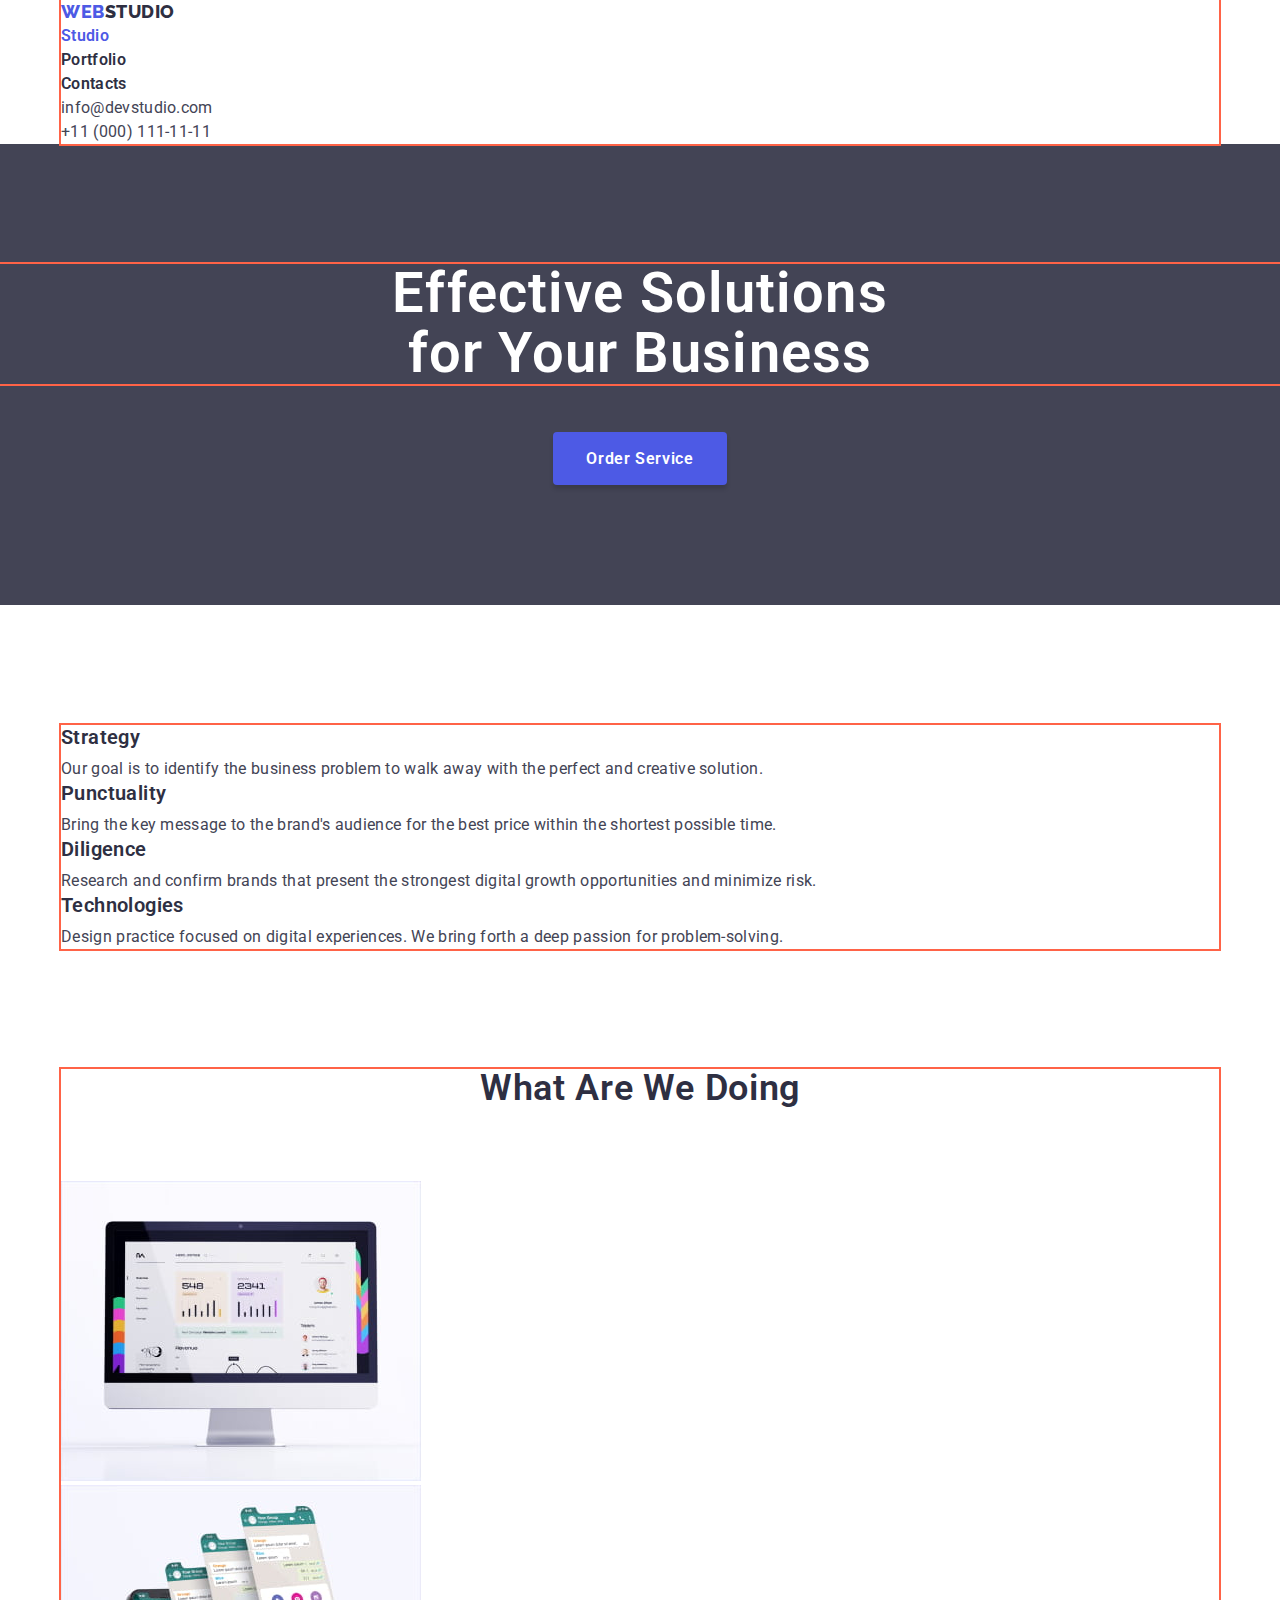
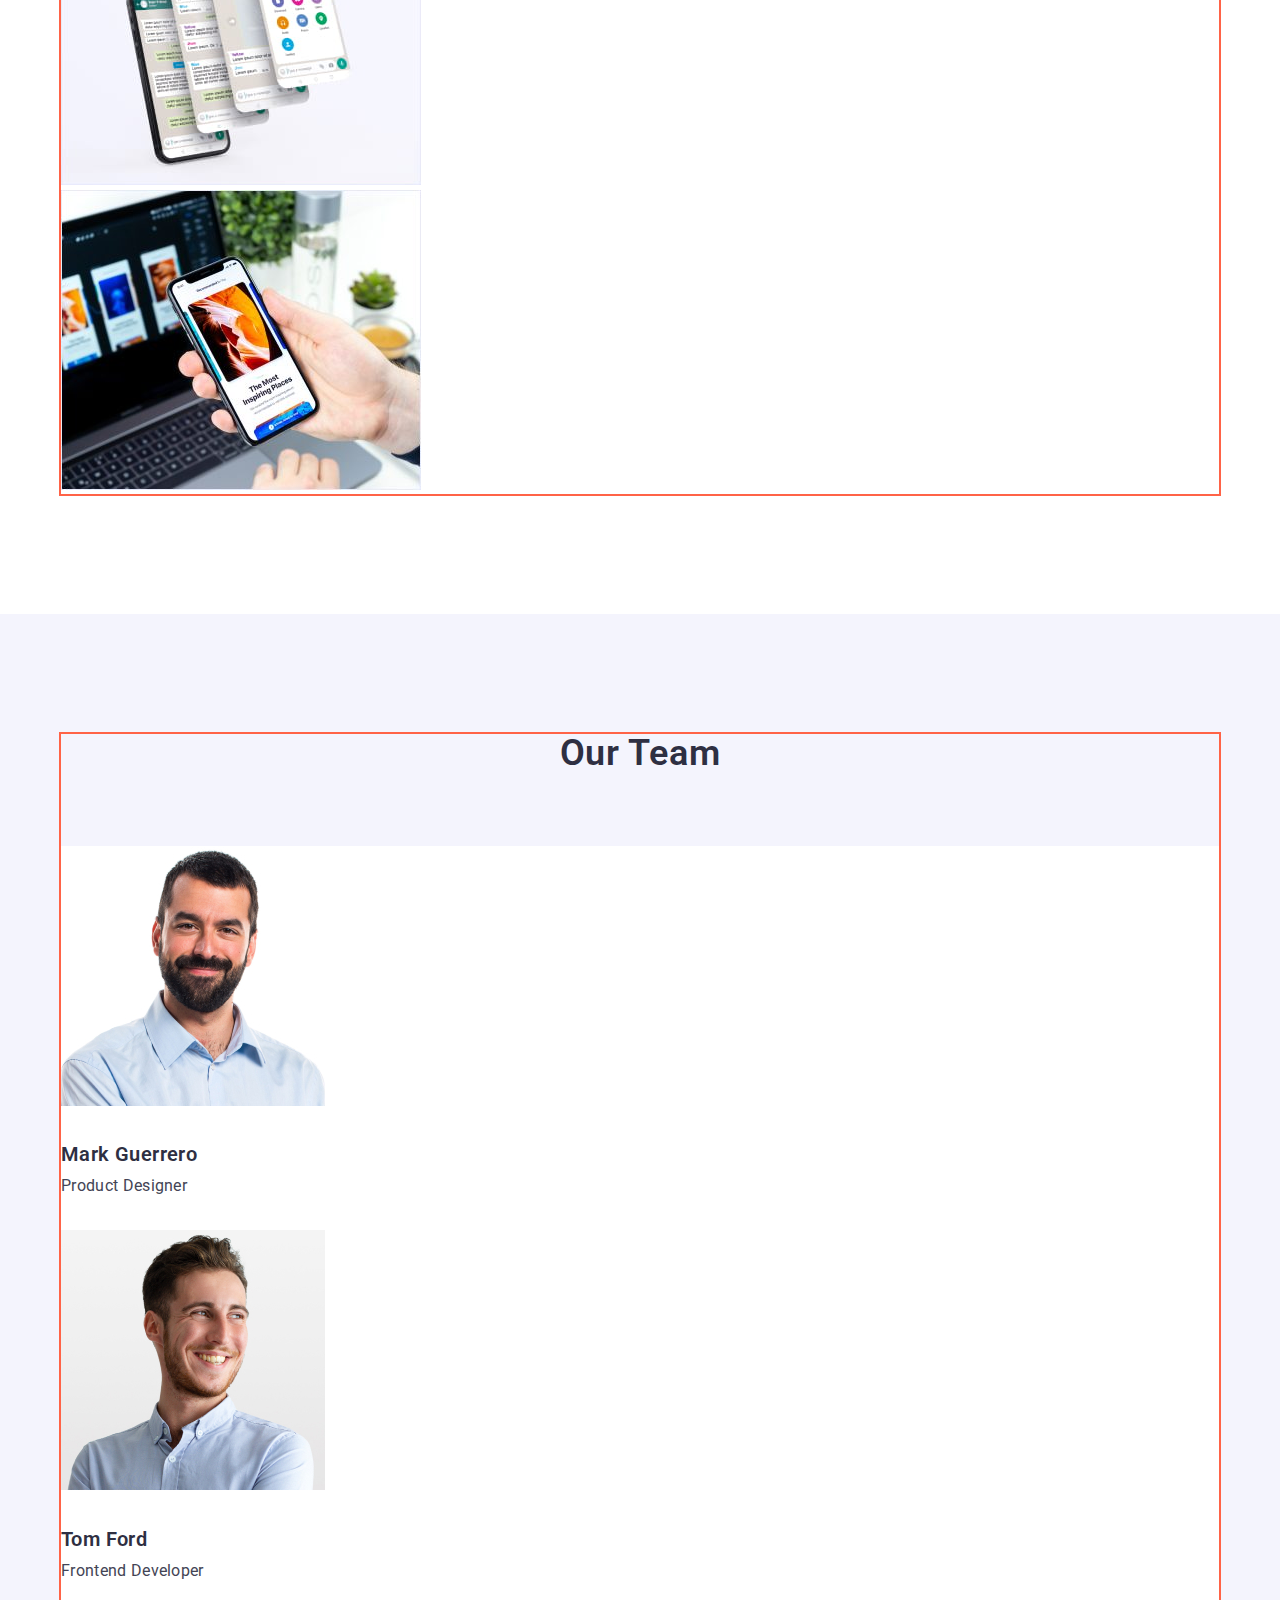
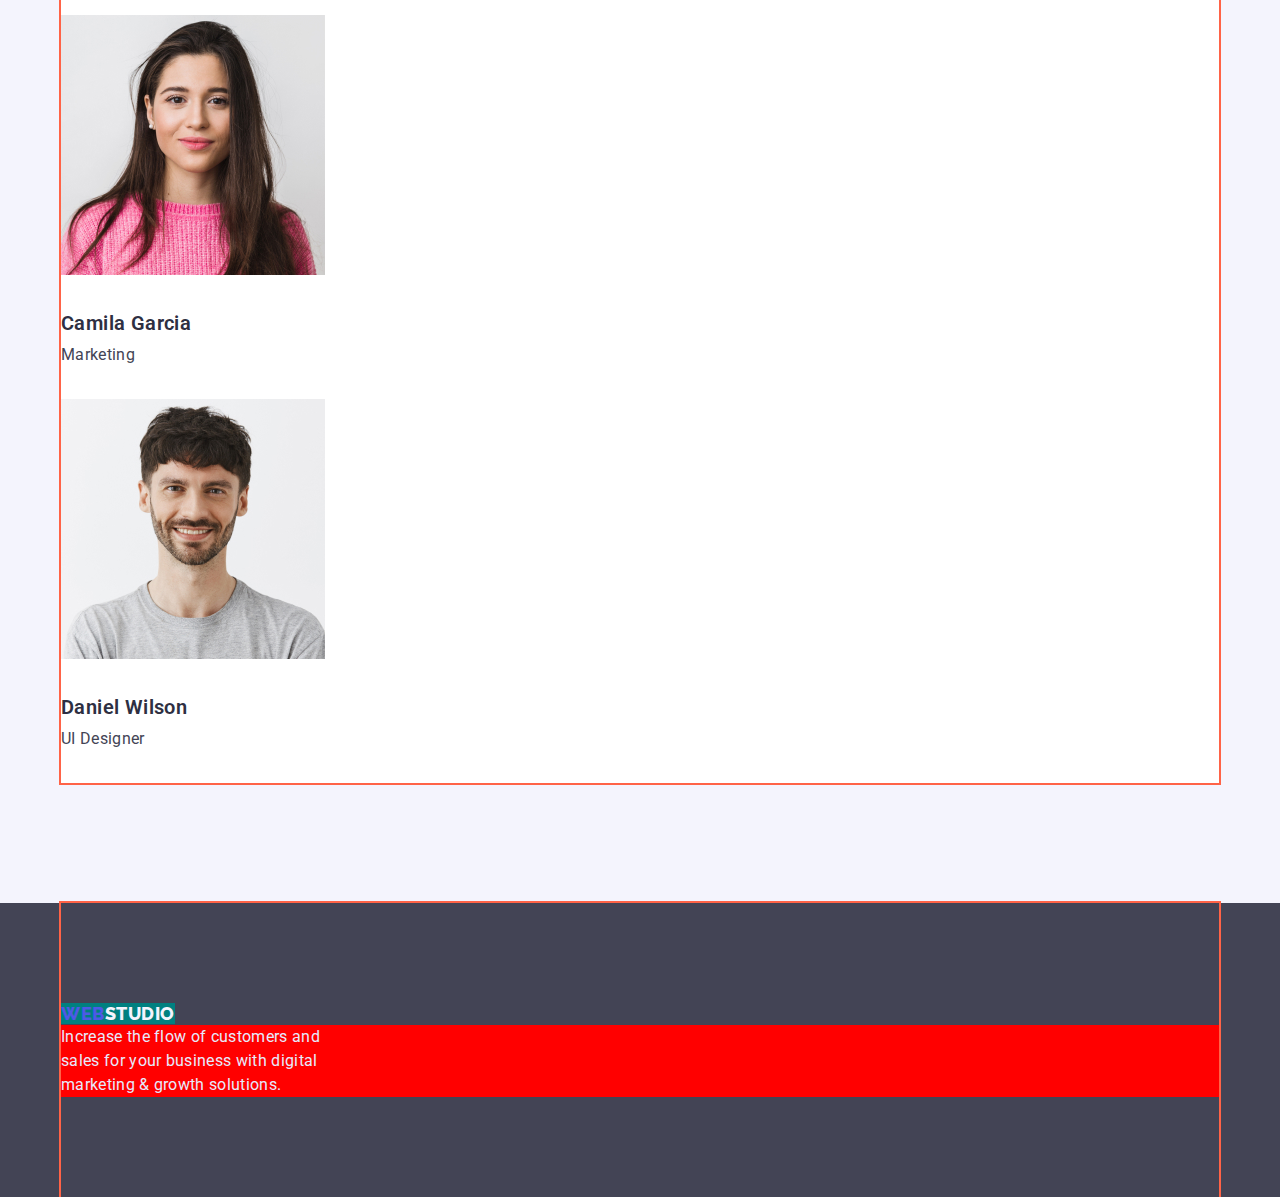
==== index.html @ d98c6a62 "Додавання блокової моделі" ====
<!DOCTYPE html>
<html lang="en">
<head>
    <meta charset="UTF-8">
    <meta http-equiv="X-UA-Compatible" content="IE=edge">
    <meta name="viewport" content="width=device-width, initial-scale=1.0">
    <title>Web Studio</title>
    <link rel="preconnect" href="https://fonts.googleapis.com">
    <link rel="preconnect" href="https://fonts.gstatic.com" crossorigin>
    <link href="https://fonts.googleapis.com/css2?family=Raleway:wght@700&family=Roboto:wght@400;500;700;900&display=swap" rel="stylesheet">
    <link rel="stylesheet" href="https://cdnjs.cloudflare.com/ajax/libs/modern-normalize/1.1.0/modern-normalize.min.css">
    <link rel="stylesheet" href="./css/styles.css">
</head>
<body>
    <header class="header">
        <div class="container">
            <nav>
                <a class="logo" href="./index.html"> <span class="logo-color">WEB</span>STUDIO</a>
                <ul class="site-nav list">
                    <li><a class="link link-nav" href="./index.html">Studio</a></li>
                    <li><a class="link" href="./portfolio.html">Portfolio</a></li>
                    <li><a class="link" href="#">Contacts</a></li>
                </ul>
            </nav>
            <ul class="contacts list">
                <li><a class="contacts-link link" href="mailto:info@devstudio.com">info@devstudio.com</a></li>
                <li><a class="contacts-link link" href="tel:+11(000)111-11-11">+11 (000) 111-11-11</a></li>
            </ul>
        </div>
        
    </header>

    <main>
        <!-- Hero -->
        <section class="hero section">
            <h1 class="hero-title">Effective Solutions <br> for Your Business</h1>
            <button class="button" type="button">Order Service</button>
        </section>

        <!-- Section 1 -->
        <section class="skills section">
            <div class="container">
                <h2 class="visually-hidden">Skills</h2>
                <ul class="list">
                    <li>
                        <h3 class="skills-subtitle subtitle">Strategy</h3>
                        <p class="text">Our goal is to identify the business
                            problem to walk away with the perfect and creative solution. 
                        </p>
                    </li>
                    <li>
                        <h3 class="skills-subtitle subtitle">Punctuality</h3>
                        <p class="text">Bring the key message to the brand's audience for the best price within the shortest 
                            possible time.
                        </p>
                    </li>
                    <li>
                        <h3 class="skills-subtitle subtitle">Diligence</h3>
                        <p class="text">Research and confirm brands that present the strongest digital growth opportunities and minimize 
                            risk.
                        </p>
                    </li>
                    <li>
                        <h3 class="skills-subtitle subtitle">Technologies</h3>
                        <p class="text">Design practice focused on digital experiences. We bring forth a deep passion for 
                            problem-solving.
                        </p>
                    </li>
                </ul>
            </div>

        </section>

        <!-- Section 2 -->
        <section class="section">
            <div class="container">
                <h2 class="title">What are we doing</h2>
                <ul class="list">
                    <li><a href="#"><img src="./images/computer.jpg" alt="Computer" width="360" height="300"></a></li>
                    <li><a href="#"><img src="./images/worktable.jpg" alt="Worktables" width="360" height="300"></a></li>
                    <li><a href="#"><img src="./images/backgrounds.jpg" alt="Backgrounds" width="360" height="300"></a></li>
                </ul>
            </div>

        </section>

        <!-- Section3 -->
        <section class="team section">
            <div class="container">
                <h2 class="title">Our team</h2>
                <ul class="list">
                    <li  class="team-item">
                        <img class="foto" src="./images/mark.jpg" alt="Mark Guerrero" width="264" height="260">
                            <h3 class="subtitle">Mark Guerrero</h3>
                            <p class="text">Product Designer</p>
                        
                    </li>
                    <li class="team-item">
                        <img class="foto" src="./images/tom.jpg" alt="Tom Ford" width="264" height="260">
                            <h3 class="subtitle">Tom Ford</h3>
                            <p class="text">Frontend Developer</p>
                    </li>
                    <li class="team-item">
                        <img class="foto" src="./images/camila.jpg" alt="Camila Garcia" width="264" height="260">
                            <h3 class="subtitle">Camila Garcia</h3>
                            <p class="text">Marketing</p>
                    </li>
                    <li class="team-item">
                        <img class="foto" src="./images/daniel.jpg" alt="Daniel Wilson" width="264" height="260">
                            <h3 class="subtitle">Daniel Wilson</h3>
                            <p class="text">UI Designer</p>
                    </li>
                </ul>
            </div>
        </section>
    </main>

    <footer class="footer">
        <div class="container">
            <a class="logo" href="./index.html"> <span class="logo-color">Web</span>Studio </a>
            <p class="text">Increase the flow of customers and <br> 
                sales for your business with digital <br> 
                marketing & growth solutions.</p>
        </div>
    </footer>

    
</body>
</html>
---- css/styles.css ----
:root {
    --primary-brand:#4D5AE5;
    --text-color: #434455;
    --title-color: #2E2F42;
    --accent-color:#E7E9FC;
    --lightbg-color:#F4F4FD;
    --bkg-color: #FFFFFF;
    --heavybg-color: #434455;
}

body {
    font-family: "Roboto", sans-serif;
    color: var(--text-color);
    background-color: var(--bkg-color);
}
.title {
    font-weight: 600;
    font-size: 36px;
    line-height: 1.11;
    text-align: center;
    letter-spacing: 0.02em;
    text-transform: capitalize;
    color: var(--title-color);
    margin-bottom: 72px;
}
.subtitle {
    font-weight: 600;
    font-size: 20px;
    line-height: 1.2;
    letter-spacing: 0.02em;
    color: var(--title-color)
}
.list {
    list-style: none;
    margin: 0;
    padding: 0;
}
.link {
    color: var(--title-color);
    text-decoration: none;
}
.visually-hidden {
    position: absolute;
    width: 1px;
    height: 1px;
    margin: -1px;
    border: 0;
    padding: 0;
    white-space: nowrap;
    clip-path: inset(100%);
    clip: rect(0 0 0 0);
    overflow: hidden;
  }
  h1,
  h2,
  h3,
  h4,
  h5,
  h6,
  p {
    margin-top: 0;
    margin-bottom: 0;
  }
  .container {
    margin-left: auto;
    margin-right: auto;
    width: 1158px;
    outline: 2px solid tomato;
  }
  .section {
    padding-top: 120px;
    padding-bottom: 120px;
  }
/* Logo */
.header {
    margin-top: 0;
    margin-bottom: 0;
}
.logo {
    text-decoration: none;
    font-family: "Raleway", sans-serif;
    font-weight: 800;
    font-size: 18px;
    line-height: 1.33;
    align-items: center;
    letter-spacing: 0.03em;
    text-transform: uppercase;
    color: var(--title-color);
}
.logo-color  {
    color: var(--primary-brand)
}
/* Navigation */
.site-nav {
    font-weight: 600;
    font-size: 16px;
    line-height: 1.5;
    letter-spacing: 0.02em;
    color: var(--title-color)
}
.link:hover,
.link:focus {
    color:var(--primary-brand);
}
.link-nav {
    color:var(--primary-brand);
}

/* Contacts */
.contacts-link {
    font-weight: 400;
    font-size: 16px;
    line-height: 1.5;
    letter-spacing: 0.02em;
    color: var(--text-color);
}
.contacts-link:hover {
    color:var(--primary-brand);
}
/* Hero */
.hero {
    background-color: var(--heavybg-color);
    text-align: center;
}
.hero-title{
    font-weight: 600;
    font-size: 56px;
    line-height: 1.07;
    letter-spacing: 0.02em;
    color: var(--bkg-color);
    margin-bottom: 48px;
    outline: 2px solid tomato;
}
.button{
    display: inline-block;
    border: 1px solid transparent;
    min-width: 170px;
    padding: 16px 32px;
    font-weight: 600;
    font-size: 16px;
    line-height: 1.19;
    align-items: center;
    letter-spacing: 0.04em;
    color: var(--bkg-color);
    background-color: var(--primary-brand);
    box-shadow: 0px 4px 4px rgba(0, 0, 0, 0.15);
    border-radius: 4px;
    cursor: pointer;
}
/* Section 1 */
.text {
    font-weight: 400;
    font-size: 16px;
    line-height: 1.5;
    letter-spacing: 0.02em;
}
/* Section 2 */
.skills.section {
    padding-bottom: 0;
}
.subtitle {
    margin-bottom: 8px;
}

/* Section 3 */
.foto {
    margin-bottom: 32px;
}
.team {
    background-color: var(--lightbg-color);
}
.team-item {
    background-color: var(--bkg-color);
}
.team-item p {
    padding-bottom: 32px;
}
/* Footer */
.footer {
    background-color: var(--heavybg-color);
}
.footer .logo {
    line-height: 1.17;
    color: var(--lightbg-color);
    margin-bottom: 16px;
    background-color: teal;
}
.footer .text {
    color: var(--accent-color);
    background-color: red;
    /* margin-top: 16px; */
}
.footer .container {
    padding-top: 100px;
    padding-bottom: 100px;
}

/* Portfolio */
.portfolio {
    padding-top: 96px;
    padding-bottom: 120px;
}
.buttons {
    margin-bottom: 72px;
}
.category {
    padding-bottom: 32px;
}
.btn {
    display: inline-block;
    border: 1px solid transparent;
    min-width: 69px;
    padding: 8px 16px;
    border: 1px solid #E7E9FC;
    border-radius: 4px;
    font-family: 'Roboto';
    font-style: normal;
    font-weight: 600;
    font-size: 16px;
    line-height: 1.5;
    align-items: center;
    text-align: center;
    letter-spacing: 0.04em;
    color: var(--primary-brand);
    background-color: var(--accent-color);
    cursor: pointer;
}
.current {
    color: var(--bkg-color);
    background-color: var(--primary-brand);
    border-color: transparent;
}
.btn:hover,
.btn:focus {
    font-family: 'Roboto';
    font-style: normal;
    font-weight: 600;
    font-size: 16px;
    line-height: 1.5;
    align-items: center;
    text-align: center;
    letter-spacing: 0.04em;
    color: var(--bkg-color);
    background-color: var(--primary-brand);
}
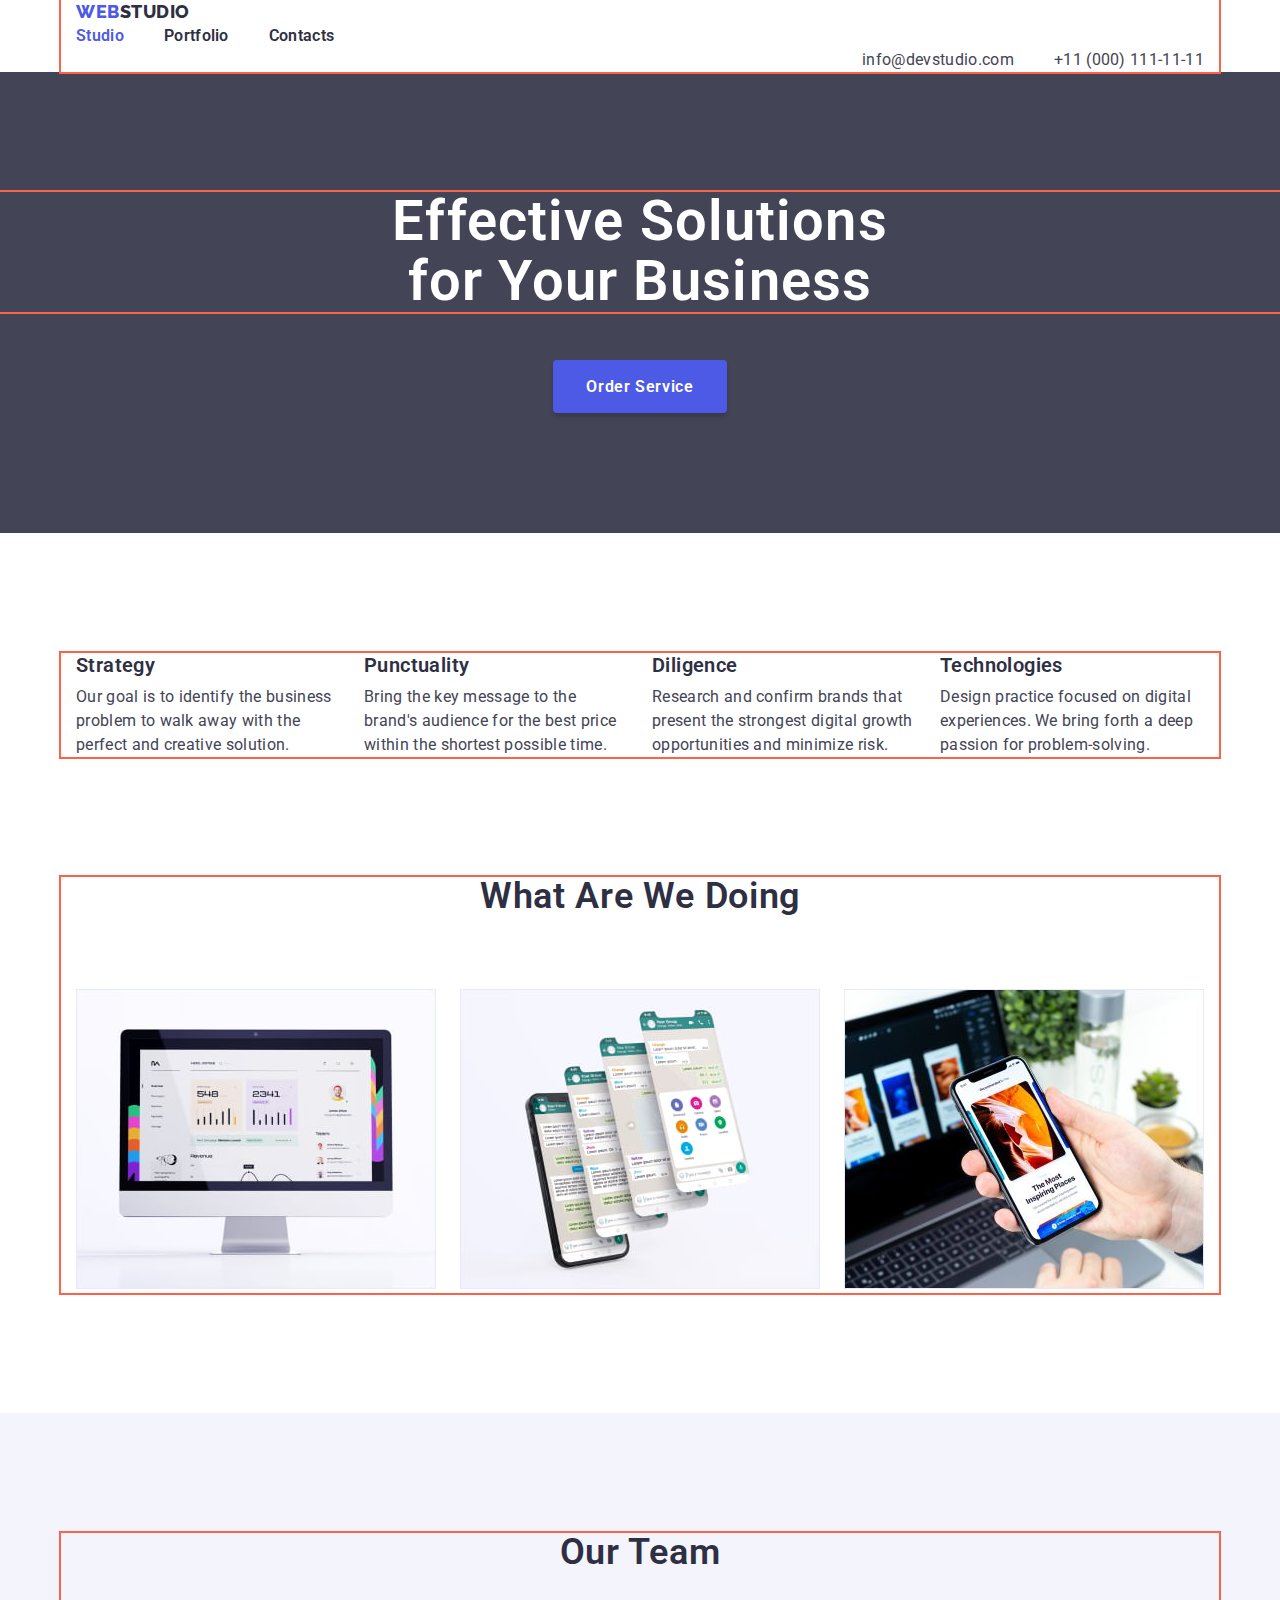
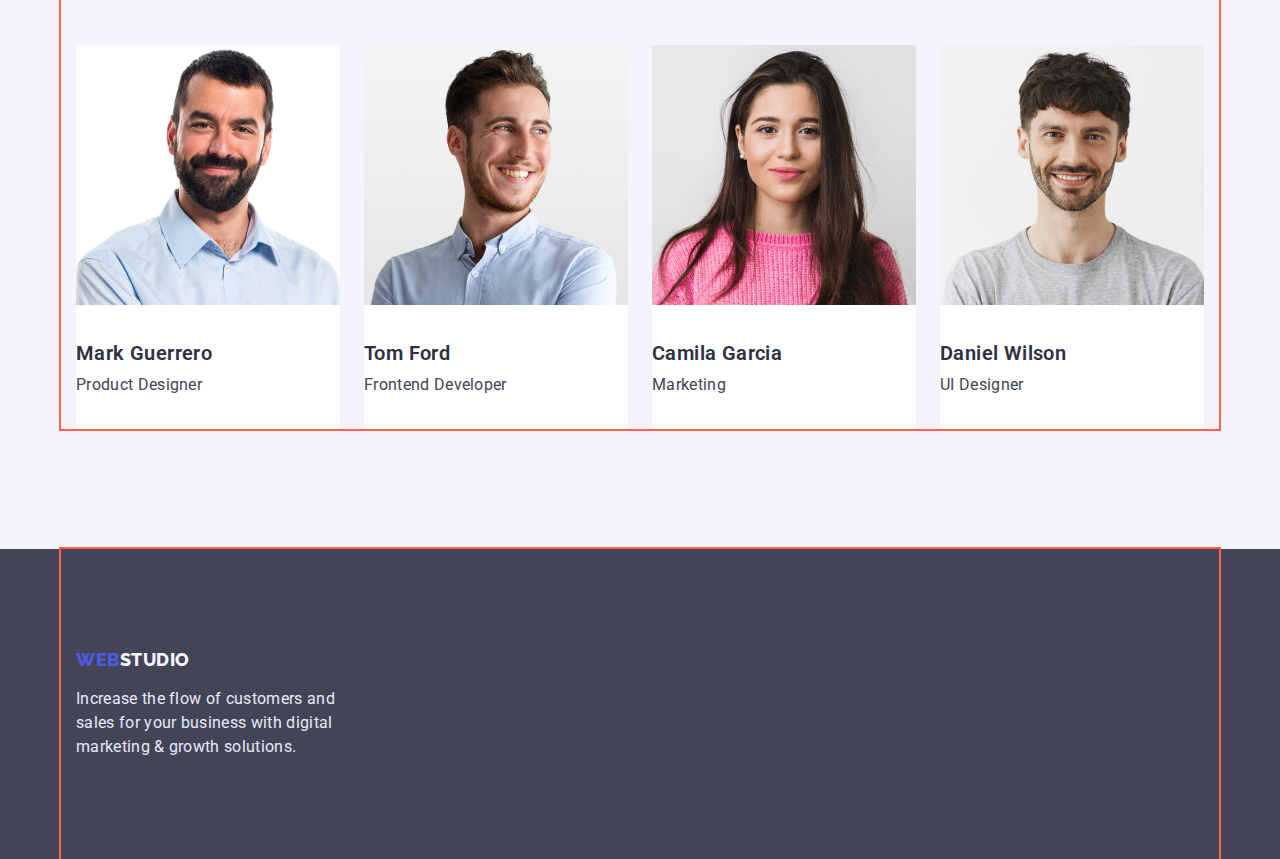
==== commit d1040b08: "Додані флекси до основного контенту сторінки і частково хедеру" ====
--- a/index.html
+++ b/index.html
@@ -14,17 +14,17 @@
 <body>
     <header class="header">
         <div class="container">
-            <nav>
+            <nav class="page-header">
                 <a class="logo" href="./index.html"> <span class="logo-color">WEB</span>STUDIO</a>
                 <ul class="site-nav list">
-                    <li><a class="link link-nav" href="./index.html">Studio</a></li>
-                    <li><a class="link" href="./portfolio.html">Portfolio</a></li>
-                    <li><a class="link" href="#">Contacts</a></li>
+                    <li class="item"><a class="link link-nav" href="./index.html">Studio</a></li>
+                    <li class="item"><a class="link" href="./portfolio.html">Portfolio</a></li>
+                    <li class="item"><a class="link" href="#">Contacts</a></li>
                 </ul>
             </nav>
             <ul class="contacts list">
-                <li><a class="contacts-link link" href="mailto:info@devstudio.com">info@devstudio.com</a></li>
-                <li><a class="contacts-link link" href="tel:+11(000)111-11-11">+11 (000) 111-11-11</a></li>
+                <li class="item"><a class="contacts-link link" href="mailto:info@devstudio.com">info@devstudio.com</a></li>
+                <li class="item"><a class="contacts-link link" href="tel:+11(000)111-11-11">+11 (000) 111-11-11</a></li>
             </ul>
         </div>
         
@@ -41,28 +41,28 @@
         <section class="skills section">
             <div class="container">
                 <h2 class="visually-hidden">Skills</h2>
-                <ul class="list">
-                    <li>
+                <ul class="skills-list list">
+                    <li class="item">
                         <h3 class="skills-subtitle subtitle">Strategy</h3>
-                        <p class="text">Our goal is to identify the business
+                        <p class="skills-description text">Our goal is to identify the business
                             problem to walk away with the perfect and creative solution. 
                         </p>
                     </li>
-                    <li>
+                    <li class="item">
                         <h3 class="skills-subtitle subtitle">Punctuality</h3>
-                        <p class="text">Bring the key message to the brand's audience for the best price within the shortest 
+                        <p class="skills-description text">Bring the key message to the brand's audience for the best price within the shortest 
                             possible time.
                         </p>
                     </li>
-                    <li>
+                    <li class="item">
                         <h3 class="skills-subtitle subtitle">Diligence</h3>
-                        <p class="text">Research and confirm brands that present the strongest digital growth opportunities and minimize 
+                        <p class="skills-description text">Research and confirm brands that present the strongest digital growth opportunities and minimize 
                             risk.
                         </p>
                     </li>
-                    <li>
+                    <li class="item">
                         <h3 class="skills-subtitle subtitle">Technologies</h3>
-                        <p class="text">Design practice focused on digital experiences. We bring forth a deep passion for 
+                        <p class="skills-description text">Design practice focused on digital experiences. We bring forth a deep passion for 
                             problem-solving.
                         </p>
                     </li>
@@ -75,7 +75,7 @@
         <section class="section">
             <div class="container">
                 <h2 class="title">What are we doing</h2>
-                <ul class="list">
+                <ul class="featers list">
                     <li><a href="#"><img src="./images/computer.jpg" alt="Computer" width="360" height="300"></a></li>
                     <li><a href="#"><img src="./images/worktable.jpg" alt="Worktables" width="360" height="300"></a></li>
                     <li><a href="#"><img src="./images/backgrounds.jpg" alt="Backgrounds" width="360" height="300"></a></li>
@@ -88,7 +88,7 @@
         <section class="team section">
             <div class="container">
                 <h2 class="title">Our team</h2>
-                <ul class="list">
+                <ul class="team-list list">
                     <li  class="team-item">
                         <img class="foto" src="./images/mark.jpg" alt="Mark Guerrero" width="264" height="260">
                             <h3 class="subtitle">Mark Guerrero</h3>
--- a/css/styles.css
+++ b/css/styles.css
@@ -64,6 +64,8 @@
   .container {
     margin-left: auto;
     margin-right: auto;
+    padding-left: 15px;
+    padding-right: 15px;
     width: 1158px;
     outline: 2px solid tomato;
   }
@@ -76,7 +78,9 @@
     margin-top: 0;
     margin-bottom: 0;
 }
+
 .logo {
+    display: inline-block;
     text-decoration: none;
     font-family: "Raleway", sans-serif;
     font-weight: 800;
@@ -92,11 +96,16 @@
 }
 /* Navigation */
 .site-nav {
+    display: flex;
+
     font-weight: 600;
     font-size: 16px;
     line-height: 1.5;
     letter-spacing: 0.02em;
     color: var(--title-color)
+}
+.site-nav .item + .item {
+    margin-left: 40px;
 }
 .link:hover,
 .link:focus {
@@ -107,6 +116,13 @@
 }
 
 /* Contacts */
+.contacts {
+    display: flex;
+    justify-content: flex-end;
+}
+.contacts .item + .item {
+    margin-left: 40px;
+}
 .contacts-link {
     font-weight: 400;
     font-size: 16px;
@@ -117,25 +133,30 @@
 .contacts-link:hover {
     color:var(--primary-brand);
 }
+
 /* Hero */
 .hero {
     background-color: var(--heavybg-color);
     text-align: center;
 }
 .hero-title{
+    margin-bottom: 48px;
+    outline: 2px solid tomato;
+
     font-weight: 600;
     font-size: 56px;
     line-height: 1.07;
     letter-spacing: 0.02em;
     color: var(--bkg-color);
-    margin-bottom: 48px;
-    outline: 2px solid tomato;
+
 }
 .button{
     display: inline-block;
     border: 1px solid transparent;
     min-width: 170px;
     padding: 16px 32px;
+    border-radius: 4px;
+    
     font-weight: 600;
     font-size: 16px;
     line-height: 1.19;
@@ -144,7 +165,6 @@
     color: var(--bkg-color);
     background-color: var(--primary-brand);
     box-shadow: 0px 4px 4px rgba(0, 0, 0, 0.15);
-    border-radius: 4px;
     cursor: pointer;
 }
 /* Section 1 */
@@ -154,14 +174,26 @@
     line-height: 1.5;
     letter-spacing: 0.02em;
 }
-/* Section 2 */
+.skills-list {
+    display: flex;
+}
+.skills-list .item + .item {
+    margin-left: 24px;
+}
 .skills.section {
     padding-bottom: 0;
 }
 .subtitle {
     margin-bottom: 8px;
 }
-
+.skills-description {
+    max-width: 264px;
+}
+/* Section 2 */
+.featers {
+    display: flex;
+    justify-content: space-between;
+}
 /* Section 3 */
 .foto {
     margin-bottom: 32px;
@@ -169,6 +201,10 @@
 .team {
     background-color: var(--lightbg-color);
 }
+.team-list {
+    display: flex;
+    justify-content: space-between;
+}
 .team-item {
     background-color: var(--bkg-color);
 }
@@ -180,15 +216,15 @@
     background-color: var(--heavybg-color);
 }
 .footer .logo {
+    display: inline-block;
+    
     line-height: 1.17;
     color: var(--lightbg-color);
     margin-bottom: 16px;
-    background-color: teal;
 }
 .footer .text {
+    max-width: 264px;
     color: var(--accent-color);
-    background-color: red;
-    /* margin-top: 16px; */
 }
 .footer .container {
     padding-top: 100px;
@@ -202,6 +238,9 @@
 }
 .buttons {
     margin-bottom: 72px;
+}
+.picture {
+    margin-bottom: 32px;
 }
 .category {
     padding-bottom: 32px;
@@ -213,6 +252,7 @@
     padding: 8px 16px;
     border: 1px solid #E7E9FC;
     border-radius: 4px;
+    
     font-family: 'Roboto';
     font-style: normal;
     font-weight: 600;
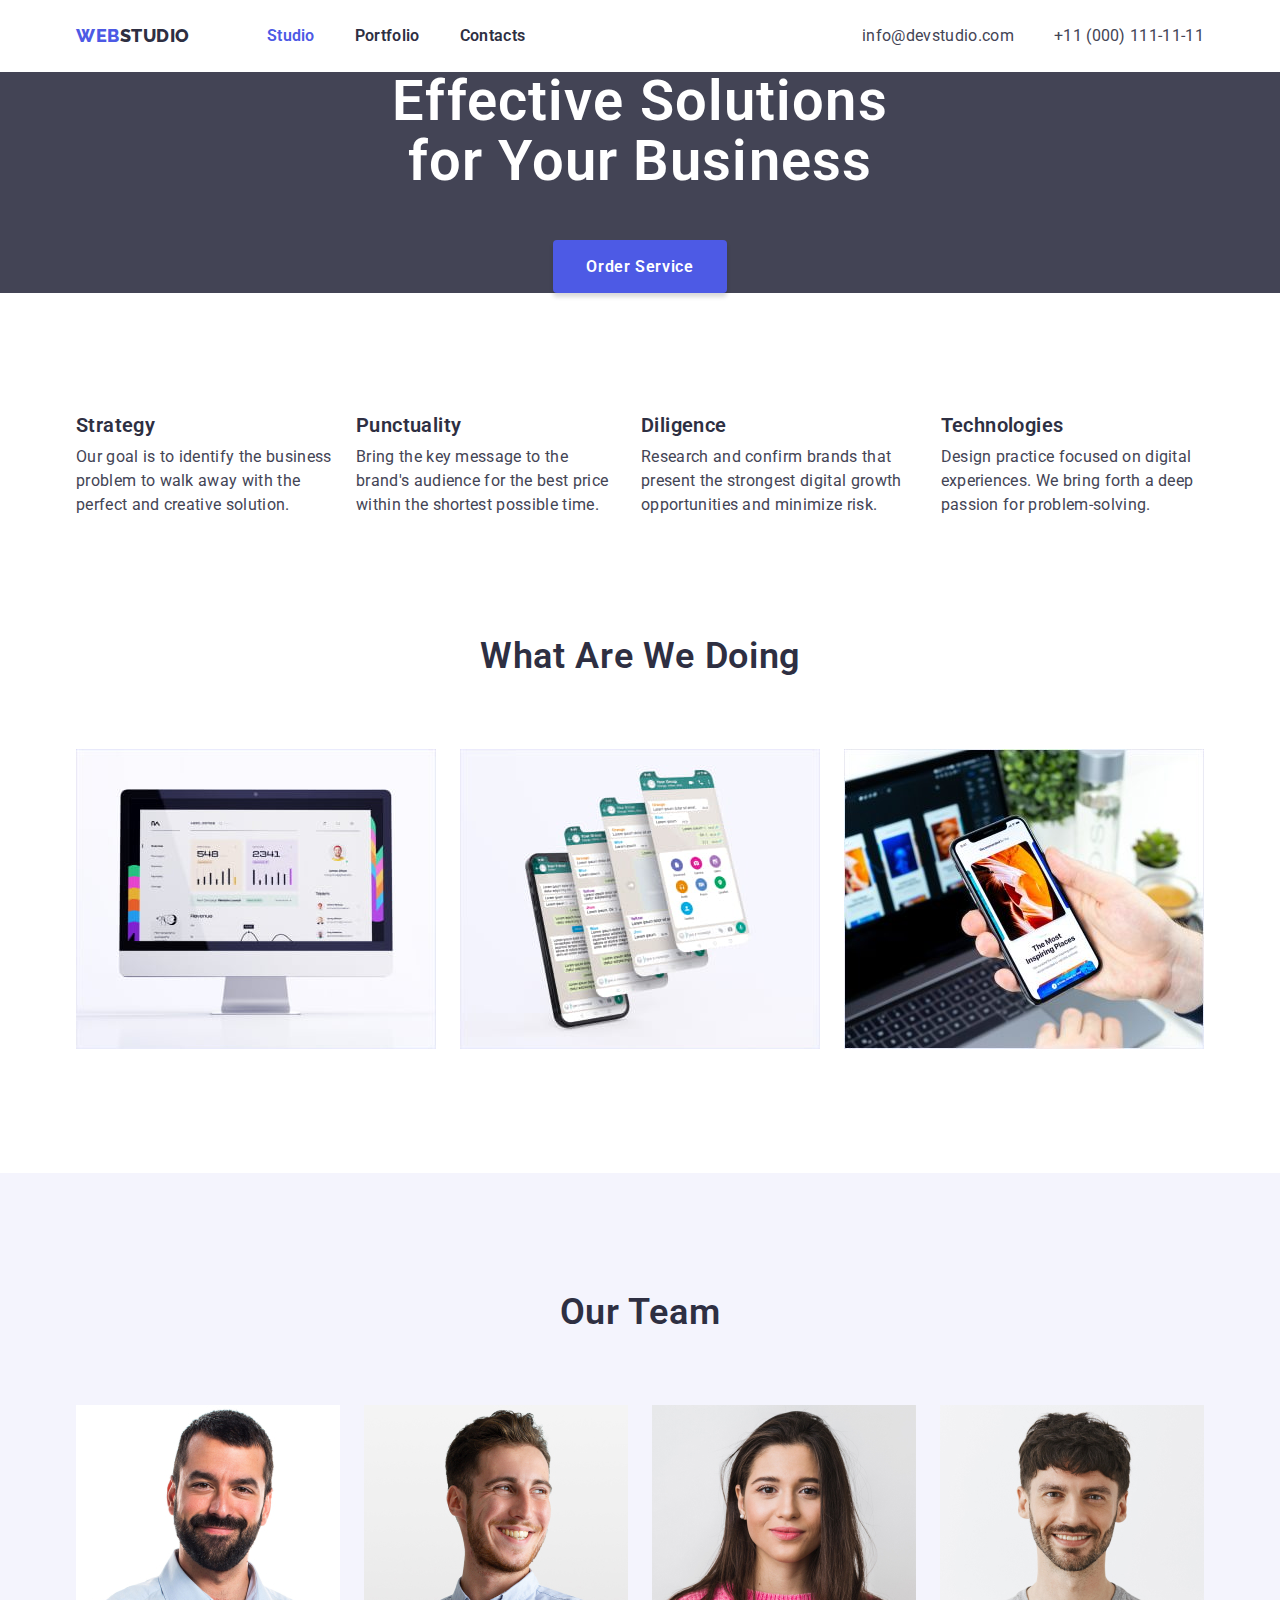
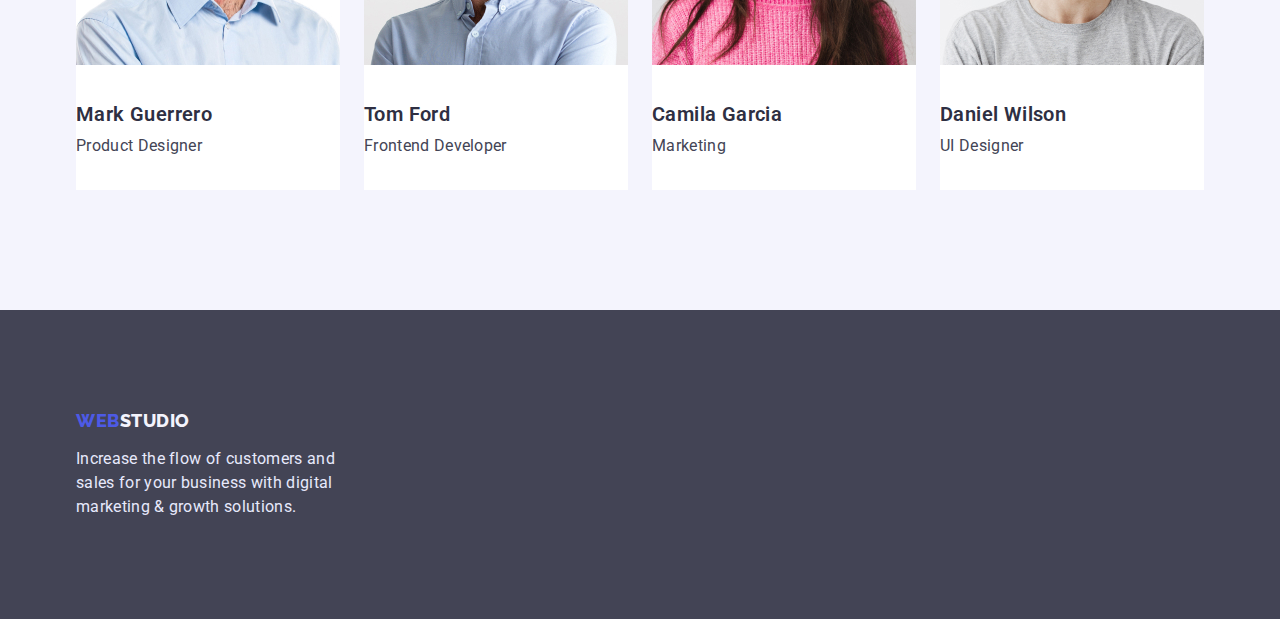
==== commit b71b179f: "Додані флекси для всього контенту" ====
--- a/index.html
+++ b/index.html
@@ -13,7 +13,7 @@
 </head>
 <body>
     <header class="header">
-        <div class="container">
+        <div class="header-box container">
             <nav class="page-header">
                 <a class="logo" href="./index.html"> <span class="logo-color">WEB</span>STUDIO</a>
                 <ul class="site-nav list">
@@ -32,7 +32,7 @@
 
     <main>
         <!-- Hero -->
-        <section class="hero section">
+        <section class="hero">
             <h1 class="hero-title">Effective Solutions <br> for Your Business</h1>
             <button class="button" type="button">Order Service</button>
         </section>
@@ -44,25 +44,25 @@
                 <ul class="skills-list list">
                     <li class="item">
                         <h3 class="skills-subtitle subtitle">Strategy</h3>
-                        <p class="skills-description text">Our goal is to identify the business
+                        <p class="text">Our goal is to identify the business
                             problem to walk away with the perfect and creative solution. 
                         </p>
                     </li>
                     <li class="item">
                         <h3 class="skills-subtitle subtitle">Punctuality</h3>
-                        <p class="skills-description text">Bring the key message to the brand's audience for the best price within the shortest 
+                        <p class="text">Bring the key message to the brand's audience for the best price within the shortest 
                             possible time.
                         </p>
                     </li>
                     <li class="item">
                         <h3 class="skills-subtitle subtitle">Diligence</h3>
-                        <p class="skills-description text">Research and confirm brands that present the strongest digital growth opportunities and minimize 
+                        <p class="text">Research and confirm brands that present the strongest digital growth opportunities and minimize 
                             risk.
                         </p>
                     </li>
                     <li class="item">
                         <h3 class="skills-subtitle subtitle">Technologies</h3>
-                        <p class="skills-description text">Design practice focused on digital experiences. We bring forth a deep passion for 
+                        <p class="text">Design practice focused on digital experiences. We bring forth a deep passion for 
                             problem-solving.
                         </p>
                     </li>
@@ -76,9 +76,9 @@
             <div class="container">
                 <h2 class="title">What are we doing</h2>
                 <ul class="featers list">
-                    <li><a href="#"><img src="./images/computer.jpg" alt="Computer" width="360" height="300"></a></li>
-                    <li><a href="#"><img src="./images/worktable.jpg" alt="Worktables" width="360" height="300"></a></li>
-                    <li><a href="#"><img src="./images/backgrounds.jpg" alt="Backgrounds" width="360" height="300"></a></li>
+                    <li class="item"><a href="#"><img src="./images/computer.jpg" alt="Computer" width="360" height="300"></a></li>
+                    <li class="item"><a href="#"><img src="./images/worktable.jpg" alt="Worktables" width="360" height="300"></a></li>
+                    <li class="item"><a href="#"><img src="./images/backgrounds.jpg" alt="Backgrounds" width="360" height="300"></a></li>
                 </ul>
             </div>
 
--- a/css/styles.css
+++ b/css/styles.css
@@ -67,13 +67,17 @@
     padding-left: 15px;
     padding-right: 15px;
     width: 1158px;
-    outline: 2px solid tomato;
+    /* outline: 2px solid tomato; */
   }
   .section {
     padding-top: 120px;
     padding-bottom: 120px;
   }
 /* Logo */
+.header-box {
+    display: flex;
+    align-items:center;
+}
 .header {
     margin-top: 0;
     margin-bottom: 0;
@@ -94,9 +98,16 @@
 .logo-color  {
     color: var(--primary-brand)
 }
+
 /* Navigation */
+
+.page-header {
+    display: flex;
+    align-items: center;
+}
 .site-nav {
     display: flex;
+    margin-left: 77px;
 
     font-weight: 600;
     font-size: 16px;
@@ -104,6 +115,12 @@
     letter-spacing: 0.02em;
     color: var(--title-color)
 }
+.site-nav .link {
+    display: block;
+    padding-top: 24px;
+    padding-bottom: 24px;
+}
+
 .site-nav .item + .item {
     margin-left: 40px;
 }
@@ -118,7 +135,8 @@
 /* Contacts */
 .contacts {
     display: flex;
-    justify-content: flex-end;
+    margin-left: auto;
+
 }
 .contacts .item + .item {
     margin-left: 40px;
@@ -141,7 +159,6 @@
 }
 .hero-title{
     margin-bottom: 48px;
-    outline: 2px solid tomato;
 
     font-weight: 600;
     font-size: 56px;
@@ -186,13 +203,16 @@
 .subtitle {
     margin-bottom: 8px;
 }
-.skills-description {
-    max-width: 264px;
+.skills-list .item {
+    width: calc((100%-72px)/4);
 }
 /* Section 2 */
 .featers {
     display: flex;
-    justify-content: space-between;
+}
+.featers .item:not(:nth-child(3n)) {
+    margin-right: 24px;
+
 }
 /* Section 3 */
 .foto {
@@ -203,12 +223,14 @@
 }
 .team-list {
     display: flex;
-    justify-content: space-between;
 }
 .team-item {
     background-color: var(--bkg-color);
 }
-.team-item p {
+.team-item:not(:nth-child(4n)) {
+    margin-right: 24px;
+}
+.team-item .text {
     padding-bottom: 32px;
 }
 /* Footer */
@@ -237,13 +259,31 @@
     padding-bottom: 120px;
 }
 .buttons {
+    display: flex;
     margin-bottom: 72px;
+    justify-content: center;
+}
+.buttons .item + .item {
+    margin-left: 24px;
+}
+.portfolio-list {
+    display: flex;
+    flex-wrap: wrap;
+}
+.portfolio-list .item:not(:nth-child(3n)) {
+    margin-right: 24px;
+}
+.portfolio-list .item:not(:nth-last-child(-n+3)) {
+    margin-bottom: 48px;
 }
 .picture {
     margin-bottom: 32px;
 }
 .category {
     padding-bottom: 32px;
+}
+.portfolio-list .category {
+    color: var(--text-color);
 }
 .btn {
     display: inline-block;
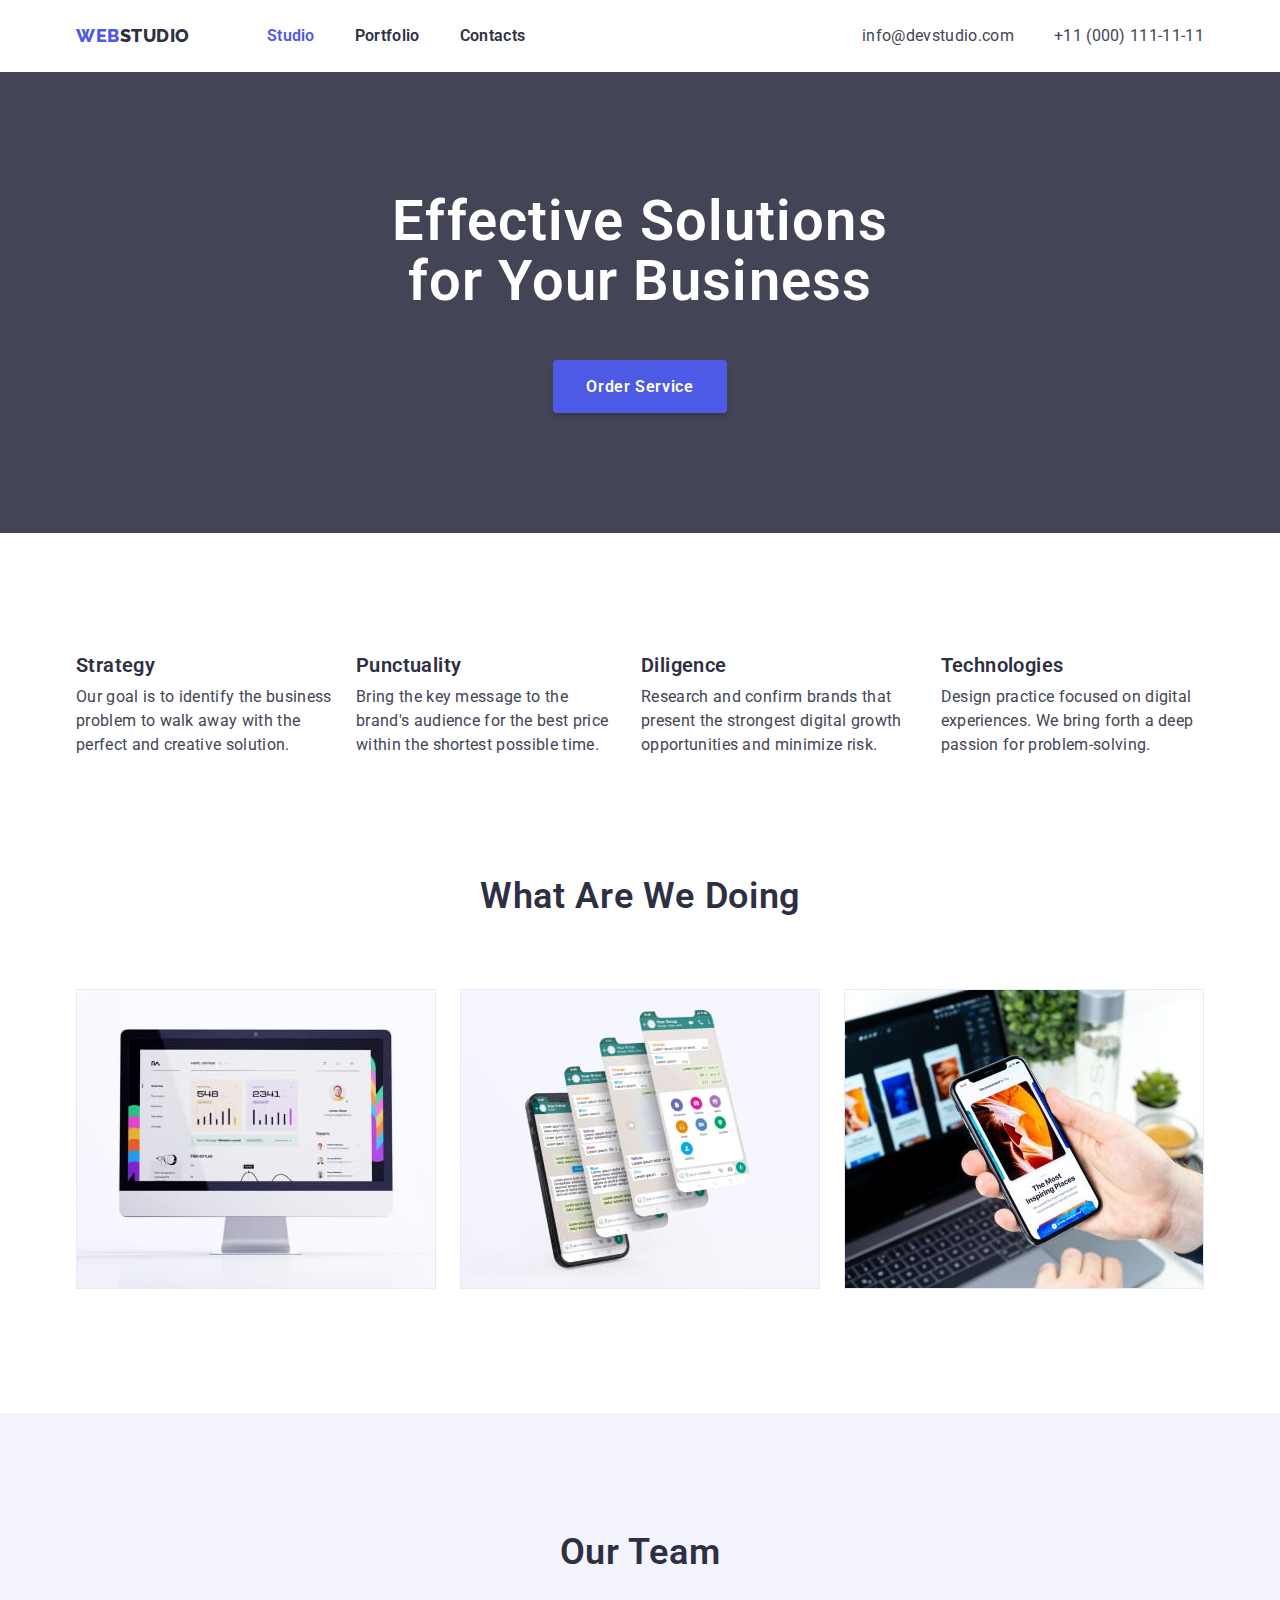
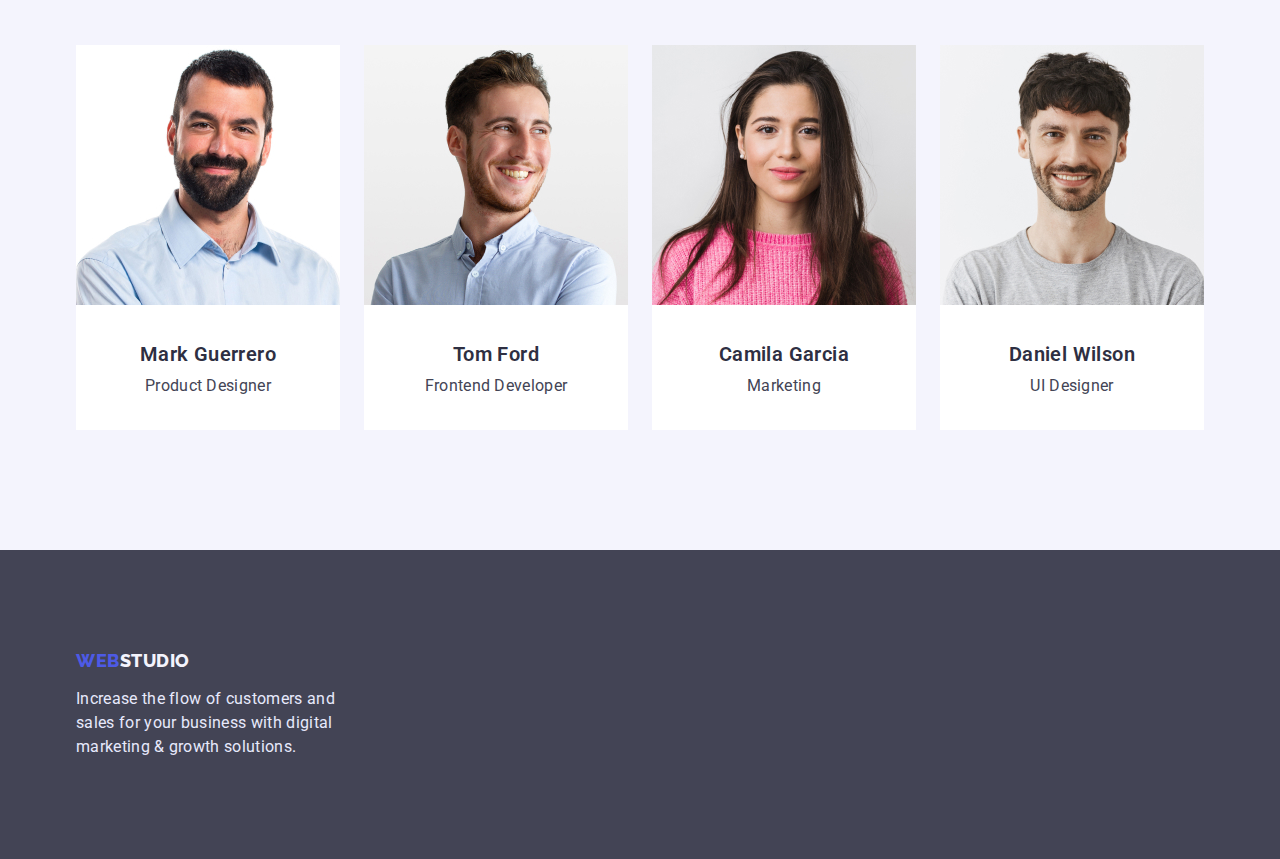
==== commit 482542d0: "Змінена верстка сітки портфоліо, змінена ширина секціі Team" ====
--- a/index.html
+++ b/index.html
@@ -32,7 +32,7 @@
 
     <main>
         <!-- Hero -->
-        <section class="hero">
+        <section class="hero section">
             <h1 class="hero-title">Effective Solutions <br> for Your Business</h1>
             <button class="button" type="button">Order Service</button>
         </section>
@@ -91,24 +91,34 @@
                 <ul class="team-list list">
                     <li  class="team-item">
                         <img class="foto" src="./images/mark.jpg" alt="Mark Guerrero" width="264" height="260">
+                        <div class="card">
                             <h3 class="subtitle">Mark Guerrero</h3>
                             <p class="text">Product Designer</p>
-                        
+                        </div>                                            
                     </li>
+
                     <li class="team-item">
                         <img class="foto" src="./images/tom.jpg" alt="Tom Ford" width="264" height="260">
+                        <div class="card">
                             <h3 class="subtitle">Tom Ford</h3>
                             <p class="text">Frontend Developer</p>
+                        </div>                            
                     </li>
+
                     <li class="team-item">
                         <img class="foto" src="./images/camila.jpg" alt="Camila Garcia" width="264" height="260">
+                        <div class="card">
                             <h3 class="subtitle">Camila Garcia</h3>
                             <p class="text">Marketing</p>
+                        </div>                            
                     </li>
+                    
                     <li class="team-item">
                         <img class="foto" src="./images/daniel.jpg" alt="Daniel Wilson" width="264" height="260">
+                        <div class="card">
                             <h3 class="subtitle">Daniel Wilson</h3>
                             <p class="text">UI Designer</p>
+                        </div>                            
                     </li>
                 </ul>
             </div>
--- a/css/styles.css
+++ b/css/styles.css
@@ -66,7 +66,7 @@
     margin-right: auto;
     padding-left: 15px;
     padding-right: 15px;
-    width: 1158px;
+    max-width: 1158px;
     /* outline: 2px solid tomato; */
   }
   .section {
@@ -81,6 +81,7 @@
 .header {
     margin-top: 0;
     margin-bottom: 0;
+    box-shadow: 0px 2px 1px rgba(46, 47, 66, 0.08), 0px 1px 1px rgba(46, 47, 66, 0.16), 0px 1px 6px rgba(46, 47, 66, 0.08);
 }
 
 .logo {
@@ -147,6 +148,8 @@
     line-height: 1.5;
     letter-spacing: 0.02em;
     color: var(--text-color);
+    padding-top: 24px;
+    padding-bottom: 24px;
 }
 .contacts-link:hover {
     color:var(--primary-brand);
@@ -215,9 +218,6 @@
 
 }
 /* Section 3 */
-.foto {
-    margin-bottom: 32px;
-}
 .team {
     background-color: var(--lightbg-color);
 }
@@ -226,12 +226,14 @@
 }
 .team-item {
     background-color: var(--bkg-color);
+    width: calc((100%-72px)/4);
 }
 .team-item:not(:nth-child(4n)) {
     margin-right: 24px;
 }
-.team-item .text {
-    padding-bottom: 32px;
+.card {
+    padding: 32px 16px;
+    text-align: center;
 }
 /* Footer */
 .footer {
@@ -269,20 +271,30 @@
 .portfolio-list {
     display: flex;
     flex-wrap: wrap;
-}
-.portfolio-list .item:not(:nth-child(3n)) {
+    margin-right: -24px;
+    margin-bottom: -48px;
+}
+.portfolio-list .link {
+    display: block;
+}
+.portfolio-list .item {
     margin-right: 24px;
-}
-.portfolio-list .item:not(:nth-last-child(-n+3)) {
     margin-bottom: 48px;
+    width: 360px;
+    
+}
+.portfolio-card {
+    padding-top: 32px;
+    padding-bottom: 32px;
+    padding-left: 16px;
+    border: 0.5px solid #F4F4FD;
+    box-shadow: 0px 1px 6px rgba(46, 47, 66, 0.08);
+    border-top: none;
 }
 .picture {
-    margin-bottom: 32px;
-}
-.category {
-    padding-bottom: 32px;
-}
-.portfolio-list .category {
+    display:block;
+}
+.portfolio-card .text {
     color: var(--text-color);
 }
 .btn {
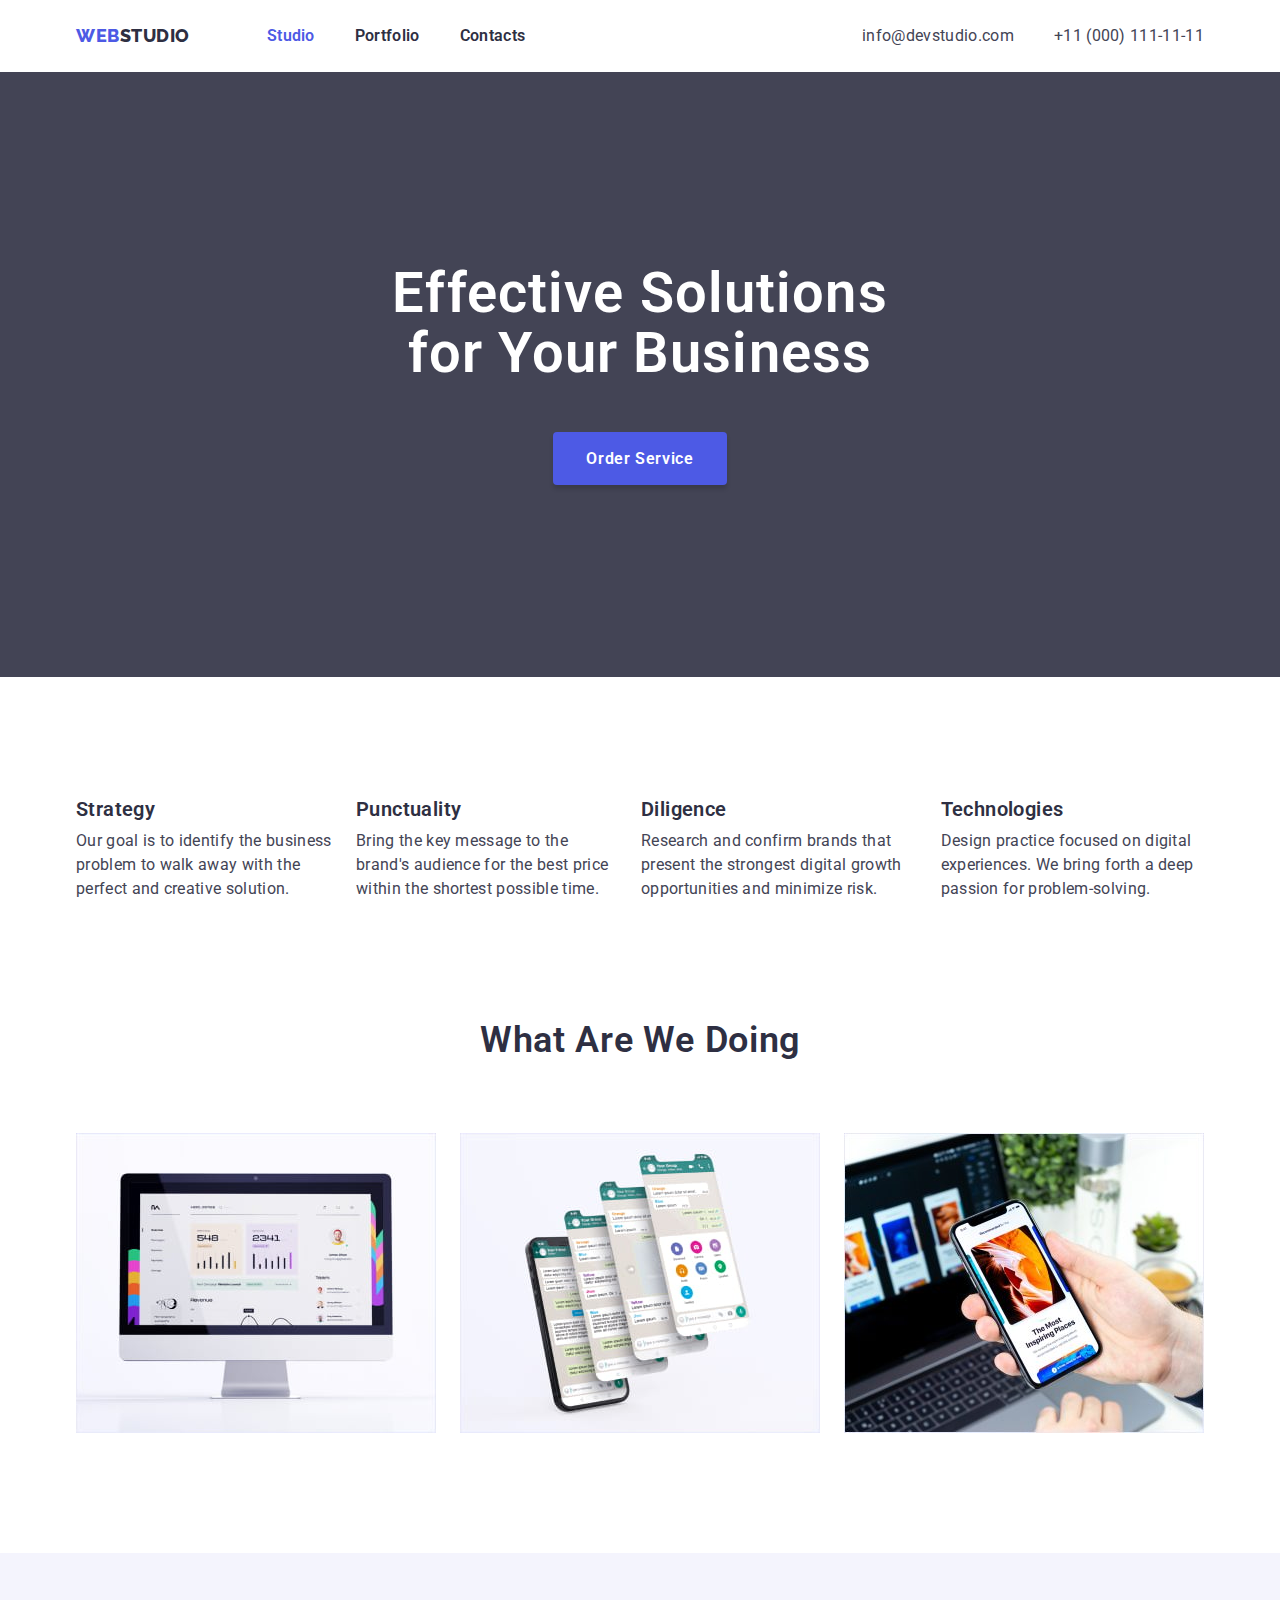
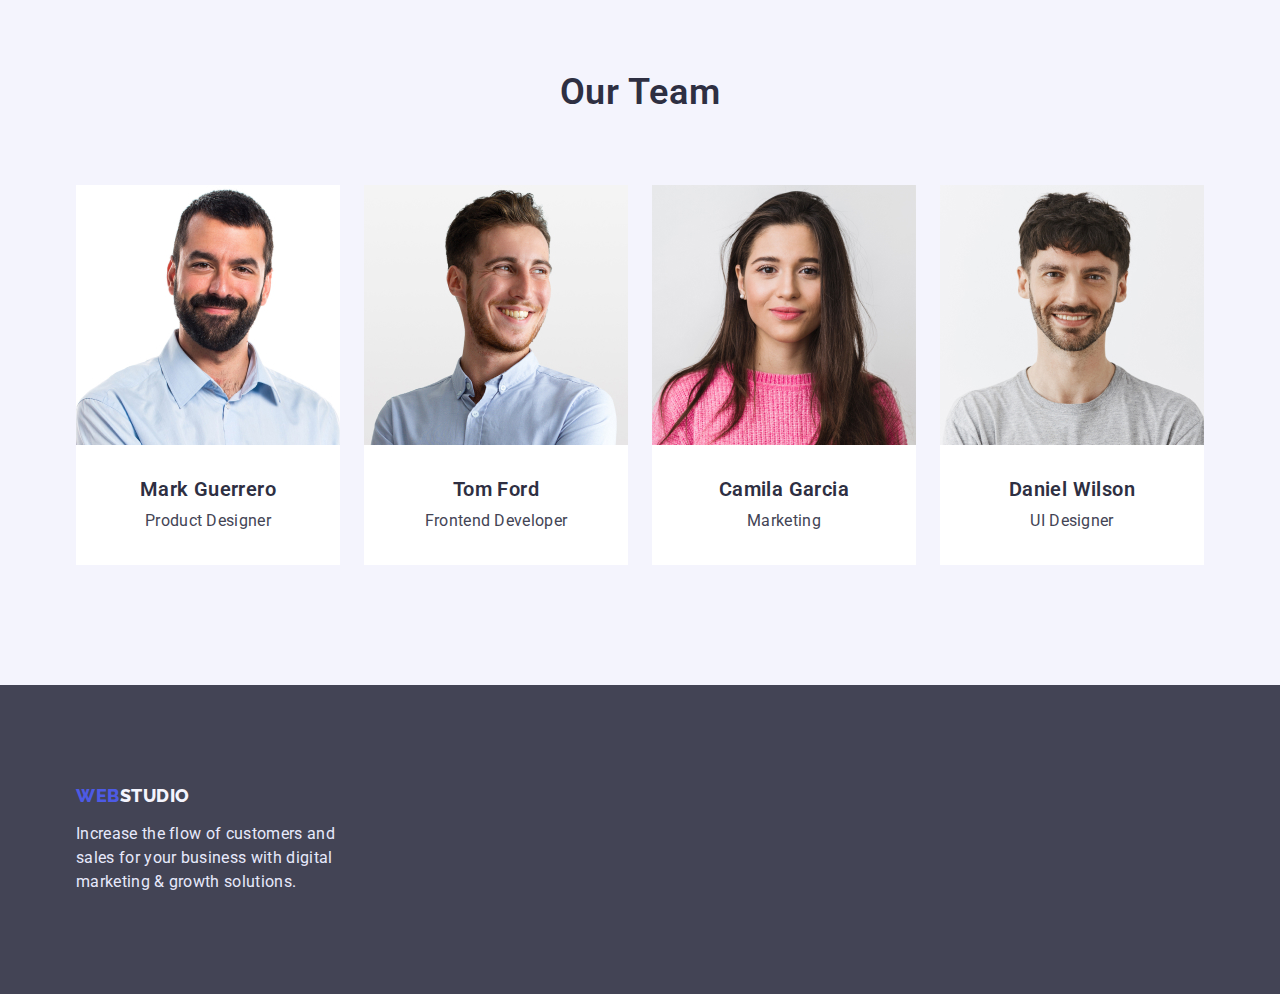
==== commit aca948c7: "Змінені паддінги для героя і прописана ширина картинок" ====
--- a/index.html
+++ b/index.html
@@ -32,7 +32,7 @@
 
     <main>
         <!-- Hero -->
-        <section class="hero section">
+        <section class="hero">
             <h1 class="hero-title">Effective Solutions <br> for Your Business</h1>
             <button class="button" type="button">Order Service</button>
         </section>
@@ -76,9 +76,9 @@
             <div class="container">
                 <h2 class="title">What are we doing</h2>
                 <ul class="featers list">
-                    <li class="item"><a href="#"><img src="./images/computer.jpg" alt="Computer" width="360" height="300"></a></li>
-                    <li class="item"><a href="#"><img src="./images/worktable.jpg" alt="Worktables" width="360" height="300"></a></li>
-                    <li class="item"><a href="#"><img src="./images/backgrounds.jpg" alt="Backgrounds" width="360" height="300"></a></li>
+                    <li class="item"><a href="#"><img class="picture" src="./images/computer.jpg" alt="Computer" width="360" height="300"></a></li>
+                    <li class="item"><a href="#"><img class="picture" src="./images/worktable.jpg" alt="Worktables" width="360" height="300"></a></li>
+                    <li class="item"><a href="#"><img class="picture" src="./images/backgrounds.jpg" alt="Backgrounds" width="360" height="300"></a></li>
                 </ul>
             </div>
 
--- a/css/styles.css
+++ b/css/styles.css
@@ -159,6 +159,8 @@
 .hero {
     background-color: var(--heavybg-color);
     text-align: center;
+    padding-top: 192px;
+    padding-bottom: 192px;
 }
 .hero-title{
     margin-bottom: 48px;
@@ -213,10 +215,12 @@
 .featers {
     display: flex;
 }
+.featers .item {
+    width: calc((100%-48px)/3);
+}
 .featers .item:not(:nth-child(3n)) {
     margin-right: 24px;
-
-}
+} 
 /* Section 3 */
 .team {
     background-color: var(--lightbg-color);
@@ -230,6 +234,10 @@
 }
 .team-item:not(:nth-child(4n)) {
     margin-right: 24px;
+}
+.foto {
+    display: block;
+    max-width: 100%;
 }
 .card {
     padding: 32px 16px;
@@ -293,6 +301,7 @@
 }
 .picture {
     display:block;
+    max-width: 100%;
 }
 .portfolio-card .text {
     color: var(--text-color);
